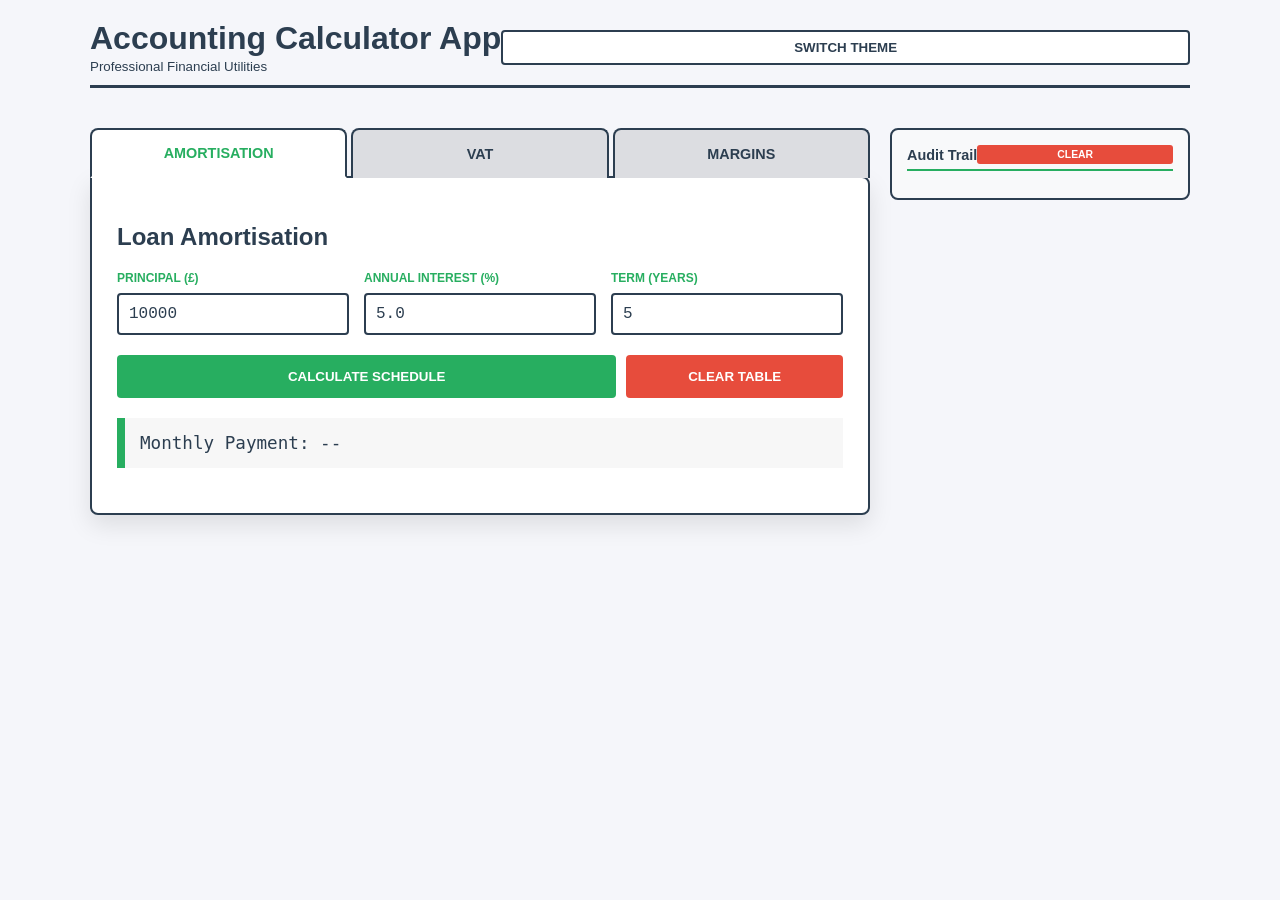
==== index.html @ aaee93b9 "v1.2" ====
<!DOCTYPE html>
<html lang="en-GB">
<head>
    <meta charset="UTF-8">
    <meta name="viewport" content="width=device-width, initial-scale=1.0">
    <title>Accounting Calculator App</title>
    <style>
        :root {
            --primary: #2c3e50;
            --accent: #27ae60;
            --border: #2c3e50;
            --bg: #f5f6fa;
            --card-bg: #ffffff;
            --text: #2c3e50;
            --tab-inactive: #dcdde1;
            --trail-bg: #f8f9fa;
        }

        [data-theme="dark"] {
            --primary: #ecf0f1;
            --accent: #2ecc71;
            --border: #ecf0f1;
            --bg: #1a1a1a;
            --card-bg: #2d2d2d;
            --text: #f5f6fa;
            --tab-inactive: #3d3d3d;
            --trail-bg: #222222;
        }

        body {
            font-family: 'Segoe UI', Tahoma, sans-serif;
            background-color: var(--bg);
            color: var(--text);
            margin: 0; padding: 20px;
            transition: background 0.3s, color 0.3s;
        }

        .app-container { 
            max-width: 1100px; 
            margin: 0 auto;
            display: grid;
            grid-template-columns: 1fr 300px; /* Sidebar on right */
            gap: 20px;
        }

        header { 
            grid-column: 1 / -1;
            display: flex; 
            justify-content: space-between; 
            align-items: center; 
            margin-bottom: 20px; 
            border-bottom: 3px solid var(--primary);
            padding-bottom: 10px;
        }

        #theme-toggle {
            padding: 8px 16px;
            cursor: pointer;
            border-radius: 4px;
            border: 2px solid var(--primary);
            background: var(--card-bg);
            color: var(--text);
            font-weight: bold;
            text-transform: uppercase;
        }

        /* Tabs Styling */
        .main-content { grid-column: 1; }
        .tab-nav { display: flex; gap: 4px; }
        .tab-link {
            flex: 1; padding: 15px; 
            border: 2px solid var(--border);
            border-bottom: none;
            background: var(--tab-inactive); 
            cursor: pointer; 
            border-radius: 8px 8px 0 0;
            font-size: 0.9rem;
            color: var(--text);
            font-weight: bold;
        }
        .tab-link.active { 
            background: var(--card-bg); 
            border-bottom: 2px solid var(--card-bg);
            color: var(--accent);
            position: relative;
            z-index: 2;
        }

        .calculator-card {
            background: var(--card-bg); 
            padding: 25px; 
            border-radius: 0 8px 8px 8px;
            box-shadow: 0 10px 25px rgba(0,0,0,0.1); 
            border: 2px solid var(--border);
            margin-top: -2px;
        }

        .tab-content { display: none; }
        .tab-content.active { display: block; }

        /* Input Controls */
        .input-grid { display: grid; grid-template-columns: repeat(auto-fit, minmax(140px, 1fr)); gap: 15px; margin-bottom: 20px; }
        label { display: block; font-size: 0.75rem; font-weight: 800; text-transform: uppercase; margin-bottom: 8px; color: var(--accent); }
        input {
            width: 100%; padding: 10px; border: 2px solid var(--border);
            border-radius: 4px; font-family: 'Courier New', monospace; font-size: 1rem; 
            box-sizing: border-box; background: var(--card-bg); color: var(--text);
        }

        .action-row { display: flex; gap: 10px; margin-bottom: 20px; }
        button {
            flex: 1; padding: 14px; background: var(--primary); color: var(--bg);
            border: none; border-radius: 4px; font-weight: bold; cursor: pointer; text-transform: uppercase;
        }
        button.secondary { background: var(--accent); color: white; }
        button.danger { background: #e74c3c; color: white; flex: 0.4; }
        button:hover { opacity: 0.9; }

        /* Results & Tables */
        .result-summary {
            margin: 20px 0; padding: 15px; background: rgba(0,0,0,0.03);
            border-left: 8px solid var(--accent); font-family: monospace; font-size: 1.1rem;
        }

        .table-container { 
            max-height: 500px; 
            overflow-y: auto; 
            border: 2px solid var(--border); 
            border-radius: 4px; 
        }
        table { width: 100%; border-collapse: collapse; font-family: monospace; font-size: 0.85rem; }
        th { background: var(--primary); color: var(--bg); position: sticky; top: 0; padding: 10px; text-align: left; }
        td { padding: 10px; border-bottom: 1px solid var(--border); }
        tr:nth-child(even) { background: rgba(0,0,0,0.03); }

        /* Sidebar Audit Trail */
        .sidebar { grid-column: 2; position: sticky; top: 20px; height: fit-content; }
        .audit-trail { 
            background: var(--trail-bg); 
            border: 2px solid var(--border); 
            padding: 15px; 
            border-radius: 8px;
            max-height: 85vh;
            overflow-y: auto;
        }
        .trail-header { 
            display: flex; justify-content: space-between; align-items: center; 
            margin-bottom: 10px; border-bottom: 2px solid var(--accent); padding-bottom: 5px; 
        }
        .trail-header h3 { margin: 0; font-size: 0.9rem; }
        #history-list { list-style: none; padding: 0; font-family: monospace; font-size: 0.75rem; line-height: 1.6; }
        #history-list li { border-bottom: 1px dashed var(--border); padding: 5px 0; }
        #btn-clear-history { padding: 4px 8px; background: #e74c3c; color: white; font-size: 0.65rem; border: none; border-radius: 3px; cursor: pointer; }

        /* Responsive */
        @media (max-width: 850px) {
            .app-container { grid-template-columns: 1fr; }
            .sidebar { grid-column: 1; position: relative; top: 0; }
        }
    </style>
</head>
<body data-theme="light">

    <div class="app-container">
        <header>
            <div>
                <h1 style="margin:0;">Accounting Calculator App</h1>
                <small>Professional Financial Utilities</small>
            </div>
            <button id="theme-toggle">Switch Theme</button>
        </header>

        <div class="main-content">
            <nav class="tab-nav">
                <button class="tab-link active" onclick="openTab(event, 'loan-tab')">Amortisation</button>
                <button class="tab-link" onclick="openTab(event, 'vat-tab')">VAT</button>
                <button class="tab-link" onclick="openTab(event, 'margin-tab')">Margins</button>
            </nav>

            <main class="calculator-card">
                <section id="loan-tab" class="tab-content active">
                    <h2>Loan Amortisation</h2>
                    <div class="input-grid">
                        <div class="input-group">
                            <label>Principal (£)</label>
                            <input type="number" id="loan-principal" value="10000">
                        </div>
                        <div class="input-group">
                            <label>Annual Interest (%)</label>
                            <input type="number" id="loan-interest" value="5.0" step="0.1">
                        </div>
                        <div class="input-group">
                            <label>Term (Years)</label>
                            <input type="number" id="loan-years" value="5">
                        </div>
                    </div>
                    <div class="action-row">
                        <button id="btn-loan" class="secondary">Calculate Schedule</button>
                        <button id="btn-clear-table" class="danger">Clear Table</button>
                    </div>
                    <div class="result-summary" id="loan-result">Monthly Payment: --</div>
                    <div class="table-container" id="table-box" style="display:none;">
                        <table id="amortization-table">
                            <thead>
                                <tr><th>Month</th><th>Interest</th><th>Principal</th><th>Balance</th></tr>
                            </thead>
                            <tbody></tbody>
                        </table>
                    </div>
                </section>

                <section id="vat-tab" class="tab-content">
                    <h2>VAT Calculator</h2>
                    <div class="input-grid">
                        <div class="input-group">
                            <label>Net Amount (£)</label>
                            <input type="number" id="vat-net" placeholder="100.00">
                        </div>
                        <div class="input-group">
                            <label>VAT Rate (%)</label>
                            <input type="number" id="vat-rate" value="20">
                        </div>
                    </div>
                    <button id="btn-vat-add" class="secondary">Add VAT</button>
                    <div class="result-summary" id="vat-result">Gross Total: --</div>
                </section>

                <section id="margin-tab" class="tab-content">
                    <h2>Profitability Analysis</h2>
                    <div class="input-grid">
                        <div class="input-group">
                            <label>Cost of Goods (£)</label>
                            <input type="number" id="margin-cost" placeholder="50.00">
                        </div>
                        <div class="input-group">
                            <label>Sales Price (£)</label>
                            <input type="number" id="margin-rev" placeholder="100.00">
                        </div>
                    </div>
                    <button id="btn-margin">Calculate Ratios</button>
                    <div class="result-summary" id="margin-result">Margin: -- | Markup: --</div>
                </section>
            </main>
        </div>

        <div class="sidebar">
            <aside class="audit-trail">
                <div class="trail-header">
                    <h3>Audit Trail</h3>
                    <button id="btn-clear-history">Clear</button>
                </div>
                <ul id="history-list"></ul>
            </aside>
        </div>
    </div>

    <script>
        // --- Theme Logic ---
        const themeToggle = document.getElementById('theme-toggle');
        themeToggle.addEventListener('click', () => {
            const body = document.body;
            const isDark = body.getAttribute('data-theme') === 'dark';
            body.setAttribute('data-theme', isDark ? 'light' : 'dark');
        });

        // --- Tab Logic ---
        function openTab(evt, tabName) {
            document.querySelectorAll(".tab-content").forEach(t => t.classList.remove("active"));
            document.querySelectorAll(".tab-link").forEach(l => l.classList.remove("active"));
            document.getElementById(tabName).classList.add("active");
            evt.currentTarget.classList.add("active");
        }

        // --- Finance Engine ---
        const Finance = {
            vat: (net, rate) => {
                const tax = net * (rate / 100);
                return { tax: tax.toFixed(2), gross: (net + tax).toFixed(2) };
            },
            profit: (cost, rev) => {
                const p = rev - cost;
                return {
                    margin: ((p / rev) * 100).toFixed(2),
                    markup: ((p / cost) * 100).toFixed(2)
                };
            },
            amortise: (p, r, y) => {
                const mRate = (r / 100) / 12;
                const mTotal = y * 12;
                const pay = (p * mRate) / (1 - Math.pow(1 + mRate, -mTotal));
                let bal = p;
                const sched = [];
                for (let i = 1; i <= mTotal; i++) {
                    const int = bal * mRate;
                    const princ = pay - int;
                    bal -= princ;
                    sched.push({ i, int: int.toFixed(2), princ: princ.toFixed(2), bal: Math.max(0, bal).toFixed(2) });
                }
                return { pay: pay.toFixed(2), sched };
            }
        };

        // --- Event Listeners ---
        document.addEventListener('DOMContentLoaded', () => {
            const historyList = document.getElementById('history-list');
            const log = (msg) => {
                const li = document.createElement('li');
                li.textContent = `[${new Date().toLocaleTimeString('en-GB')}] ${msg}`;
                historyList.prepend(li);
            };

            // Loan
            document.getElementById('btn-loan').addEventListener('click', () => {
                const p = parseFloat(document.getElementById('loan-principal').value);
                const r = parseFloat(document.getElementById('loan-interest').value);
                const y = parseFloat(document.getElementById('loan-years').value);
                if (isNaN(p) || isNaN(r) || isNaN(y)) return;

                const res = Finance.amortise(p, r, y);
                document.getElementById('loan-result').innerHTML = `Monthly Repayment: <strong>£${res.pay}</strong>`;
                document.getElementById('table-box').style.display = 'block';
                const tbody = document.querySelector('#amortization-table tbody');
                tbody.innerHTML = res.sched.map(row => 
                    `<tr><td>${row.i}</td><td>£${row.int}</td><td>£${row.princ}</td><td>£${row.bal}</td></tr>`
                ).join('');
                log(`Loan: £${p} Calc'd`);
            });

            document.getElementById('btn-clear-table').addEventListener('click', () => {
                document.querySelector('#amortization-table tbody').innerHTML = '';
                document.getElementById('table-box').style.display = 'none';
                document.getElementById('loan-result').innerHTML = 'Monthly Payment: --';
            });

            // VAT
            document.getElementById('btn-vat-add').addEventListener('click', () => {
                const net = parseFloat(document.getElementById('vat-net').value);
                const rate = parseFloat(document.getElementById('vat-rate').value);
                if (isNaN(net)) return;
                const res = Finance.vat(net, rate);
                document.getElementById('vat-result').innerHTML = `Gross Total: <strong>£${res.gross}</strong>`;
                log(`VAT: Net £${net} @ ${rate}%`);
            });

            // Margin
            document.getElementById('btn-margin').addEventListener('click', () => {
                const cost = parseFloat(document.getElementById('margin-cost').value);
                const rev = parseFloat(document.getElementById('margin-rev').value);
                if (isNaN(cost) || isNaN(rev)) return;
                const res = Finance.profit(cost, rev);
                document.getElementById('margin-result').innerHTML = `Margin: ${res.margin}% | Markup: ${res.markup}%`;
                log(`Margin: Cost £${cost} / Price £${rev}`);
            });

            document.getElementById('btn-clear-history').addEventListener('click', () => historyList.innerHTML = '');
        });
    </script>
</body>
</html>
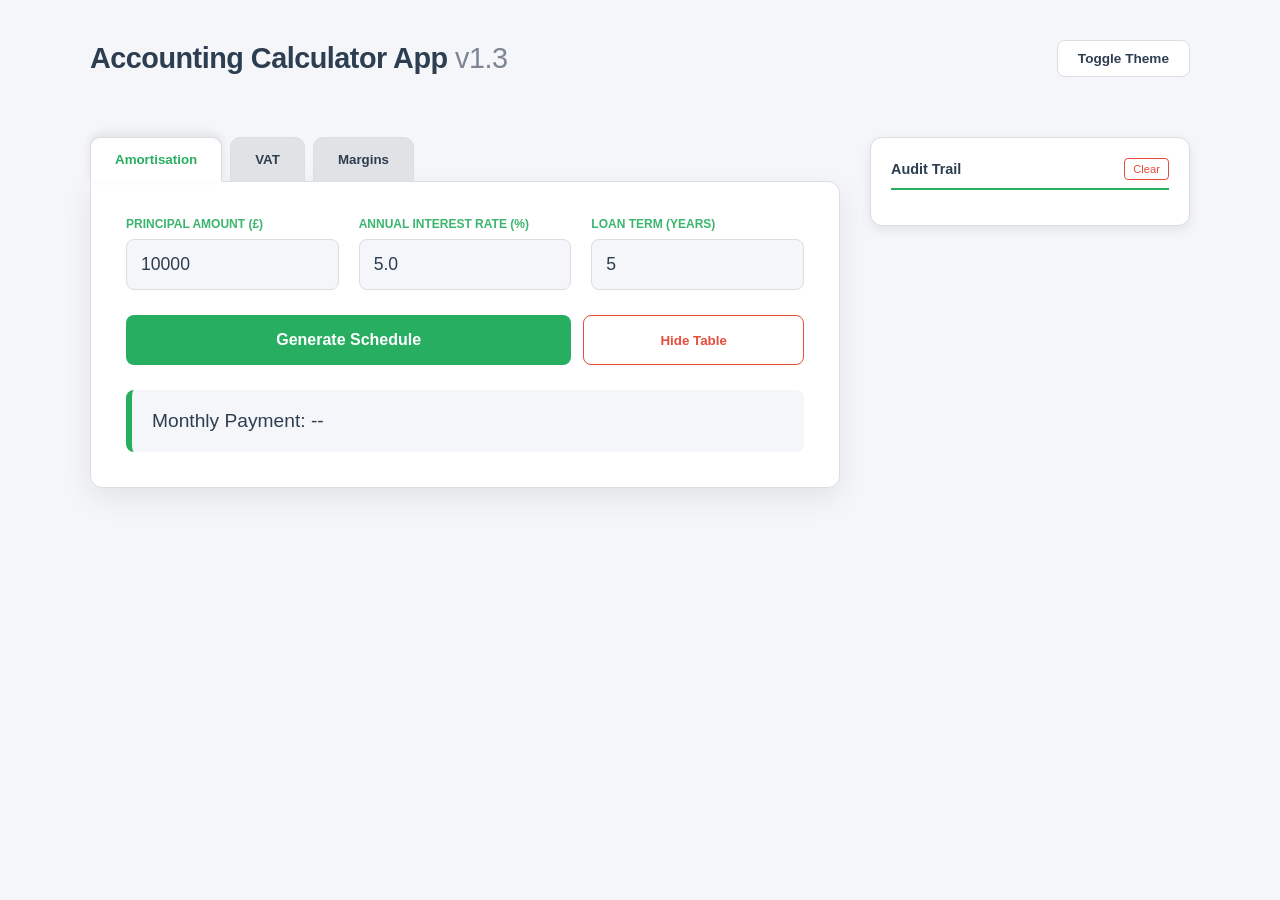
==== commit e56fcfbf: "v1.3" ====
--- a/index.html
+++ b/index.html
@@ -8,39 +8,39 @@
         :root {
             --primary: #2c3e50;
             --accent: #27ae60;
-            --border: #2c3e50;
+            --border: #dcdde1;
             --bg: #f5f6fa;
             --card-bg: #ffffff;
             --text: #2c3e50;
-            --tab-inactive: #dcdde1;
-            --trail-bg: #f8f9fa;
+            --tab-inactive: #e1e2e6;
+            --shadow: rgba(0, 0, 0, 0.08);
         }
 
         [data-theme="dark"] {
             --primary: #ecf0f1;
             --accent: #2ecc71;
-            --border: #ecf0f1;
+            --border: #444;
             --bg: #1a1a1a;
             --card-bg: #2d2d2d;
             --text: #f5f6fa;
             --tab-inactive: #3d3d3d;
-            --trail-bg: #222222;
+            --shadow: rgba(0, 0, 0, 0.3);
         }
 
         body {
-            font-family: 'Segoe UI', Tahoma, sans-serif;
+            font-family: 'Inter', -apple-system, BlinkMacSystemFont, 'Segoe UI', sans-serif;
             background-color: var(--bg);
             color: var(--text);
-            margin: 0; padding: 20px;
-            transition: background 0.3s, color 0.3s;
+            margin: 0; padding: 40px 20px;
+            transition: all 0.3s ease;
         }
 
         .app-container { 
             max-width: 1100px; 
             margin: 0 auto;
             display: grid;
-            grid-template-columns: 1fr 300px; /* Sidebar on right */
-            gap: 20px;
+            grid-template-columns: 1fr 320px;
+            gap: 30px;
         }
 
         header { 
@@ -48,114 +48,95 @@
             display: flex; 
             justify-content: space-between; 
             align-items: center; 
-            margin-bottom: 20px; 
-            border-bottom: 3px solid var(--primary);
-            padding-bottom: 10px;
-        }
+            margin-bottom: 30px;
+        }
+
+        h1 { margin: 0; font-size: 1.8rem; letter-spacing: -0.5px; }
 
         #theme-toggle {
-            padding: 8px 16px;
+            padding: 10px 20px;
             cursor: pointer;
-            border-radius: 4px;
-            border: 2px solid var(--primary);
+            border-radius: 8px;
+            border: 1px solid var(--border);
             background: var(--card-bg);
             color: var(--text);
-            font-weight: bold;
-            text-transform: uppercase;
-        }
-
-        /* Tabs Styling */
-        .main-content { grid-column: 1; }
-        .tab-nav { display: flex; gap: 4px; }
-        .tab-link {
-            flex: 1; padding: 15px; 
-            border: 2px solid var(--border);
-            border-bottom: none;
-            background: var(--tab-inactive); 
-            cursor: pointer; 
-            border-radius: 8px 8px 0 0;
-            font-size: 0.9rem;
-            color: var(--text);
-            font-weight: bold;
-        }
-        .tab-link.active { 
+            font-size: 0.85rem;
+            font-weight: 600;
+            transition: 0.2s;
+        }
+
+        /* Sidebar Audit Trail */
+        .sidebar { grid-column: 2; }
+        .audit-trail { 
             background: var(--card-bg); 
-            border-bottom: 2px solid var(--card-bg);
-            color: var(--accent);
-            position: relative;
-            z-index: 2;
-        }
-
-        .calculator-card {
-            background: var(--card-bg); 
-            padding: 25px; 
-            border-radius: 0 8px 8px 8px;
-            box-shadow: 0 10px 25px rgba(0,0,0,0.1); 
-            border: 2px solid var(--border);
-            margin-top: -2px;
-        }
-
-        .tab-content { display: none; }
-        .tab-content.active { display: block; }
-
-        /* Input Controls */
-        .input-grid { display: grid; grid-template-columns: repeat(auto-fit, minmax(140px, 1fr)); gap: 15px; margin-bottom: 20px; }
-        label { display: block; font-size: 0.75rem; font-weight: 800; text-transform: uppercase; margin-bottom: 8px; color: var(--accent); }
-        input {
-            width: 100%; padding: 10px; border: 2px solid var(--border);
-            border-radius: 4px; font-family: 'Courier New', monospace; font-size: 1rem; 
-            box-sizing: border-box; background: var(--card-bg); color: var(--text);
-        }
-
-        .action-row { display: flex; gap: 10px; margin-bottom: 20px; }
-        button {
-            flex: 1; padding: 14px; background: var(--primary); color: var(--bg);
-            border: none; border-radius: 4px; font-weight: bold; cursor: pointer; text-transform: uppercase;
-        }
-        button.secondary { background: var(--accent); color: white; }
-        button.danger { background: #e74c3c; color: white; flex: 0.4; }
-        button:hover { opacity: 0.9; }
-
-        /* Results & Tables */
-        .result-summary {
-            margin: 20px 0; padding: 15px; background: rgba(0,0,0,0.03);
-            border-left: 8px solid var(--accent); font-family: monospace; font-size: 1.1rem;
-        }
-
-        .table-container { 
-            max-height: 500px; 
-            overflow-y: auto; 
-            border: 2px solid var(--border); 
-            border-radius: 4px; 
-        }
-        table { width: 100%; border-collapse: collapse; font-family: monospace; font-size: 0.85rem; }
-        th { background: var(--primary); color: var(--bg); position: sticky; top: 0; padding: 10px; text-align: left; }
-        td { padding: 10px; border-bottom: 1px solid var(--border); }
-        tr:nth-child(even) { background: rgba(0,0,0,0.03); }
-
-        /* Sidebar Audit Trail */
-        .sidebar { grid-column: 2; position: sticky; top: 20px; height: fit-content; }
-        .audit-trail { 
-            background: var(--trail-bg); 
-            border: 2px solid var(--border); 
-            padding: 15px; 
-            border-radius: 8px;
-            max-height: 85vh;
-            overflow-y: auto;
-        }
+            border: 1px solid var(--border); 
+            padding: 20px; 
+            border-radius: 12px;
+            position: sticky; top: 40px;
+            box-shadow: 0 4px 12px var(--shadow);
+        }
+        
         .trail-header { 
             display: flex; justify-content: space-between; align-items: center; 
-            margin-bottom: 10px; border-bottom: 2px solid var(--accent); padding-bottom: 5px; 
-        }
-        .trail-header h3 { margin: 0; font-size: 0.9rem; }
-        #history-list { list-style: none; padding: 0; font-family: monospace; font-size: 0.75rem; line-height: 1.6; }
-        #history-list li { border-bottom: 1px dashed var(--border); padding: 5px 0; }
-        #btn-clear-history { padding: 4px 8px; background: #e74c3c; color: white; font-size: 0.65rem; border: none; border-radius: 3px; cursor: pointer; }
-
-        /* Responsive */
-        @media (max-width: 850px) {
+            margin-bottom: 15px; border-bottom: 2px solid var(--accent); padding-bottom: 8px; 
+        }
+        
+        #history-list { list-style: none; padding: 0; font-family: 'Courier New', monospace; font-size: 0.8rem; }
+        #history-list li { padding: 8px 0; border-bottom: 1px solid var(--border); color: var(--text); opacity: 0.8; }
+
+        /* Main Calculator UI */
+        .main-content { grid-column: 1; }
+        .tab-nav { display: flex; gap: 8px; margin-bottom: -1px; }
+        .tab-link {
+            padding: 14px 24px; border: 1px solid var(--border);
+            background: var(--tab-inactive); cursor: pointer; border-radius: 10px 10px 0 0;
+            font-weight: 600; color: var(--text); transition: 0.2s;
+        }
+        .tab-link.active { 
+            background: var(--card-bg); border-bottom: 1px solid var(--card-bg);
+            color: var(--accent); box-shadow: 0 -4px 10px var(--shadow);
+        }
+
+        .calculator-card {
+            background: var(--card-bg); padding: 35px; border-radius: 0 12px 12px 12px;
+            box-shadow: 0 10px 30px var(--shadow); border: 1px solid var(--border);
+        }
+
+        .tab-content { display: none; transition: opacity 0.3s; }
+        .tab-content.active { display: block; }
+
+        /* Inputs & Buttons */
+        .input-grid { display: grid; grid-template-columns: repeat(auto-fit, minmax(180px, 1fr)); gap: 20px; margin-bottom: 25px; }
+        label { display: block; font-size: 0.75rem; font-weight: 700; text-transform: uppercase; margin-bottom: 8px; color: var(--accent); opacity: 0.9; }
+        input {
+            width: 100%; padding: 14px; border: 1px solid var(--border);
+            border-radius: 8px; font-family: inherit; font-size: 1.1rem; 
+            background: var(--bg); color: var(--text); box-sizing: border-box;
+        }
+
+        .button-group { display: flex; gap: 12px; }
+        button.main-btn {
+            flex: 2; padding: 16px; background: var(--primary); color: white;
+            border: none; border-radius: 8px; font-weight: 700; cursor: pointer; font-size: 1rem;
+        }
+        button.secondary-btn { background: var(--accent); }
+        button.clear-btn { flex: 1; background: transparent; border: 1px solid #e74c3c; color: #e74c3c; border-radius: 8px; font-weight: 600; cursor: pointer; }
+
+        /* Summary & Table */
+        .result-summary {
+            margin-top: 25px; padding: 20px; background: var(--bg);
+            border-radius: 8px; border-left: 6px solid var(--accent); font-size: 1.2rem; font-weight: 500;
+        }
+
+        .table-container { margin-top: 25px; border-radius: 8px; overflow: hidden; border: 1px solid var(--border); }
+        table { width: 100%; border-collapse: collapse; font-size: 0.9rem; }
+        th { background: var(--primary); color: white; padding: 14px; text-align: left; }
+        td { padding: 12px 14px; border-bottom: 1px solid var(--border); }
+        tr:nth-child(even) { background: rgba(0,0,0,0.02); }
+
+        @media (max-width: 900px) {
             .app-container { grid-template-columns: 1fr; }
-            .sidebar { grid-column: 1; position: relative; top: 0; }
+            .sidebar { grid-column: 1; margin-top: 20px; }
         }
     </style>
 </head>
@@ -163,11 +144,8 @@
 
     <div class="app-container">
         <header>
-            <div>
-                <h1 style="margin:0;">Accounting Calculator App</h1>
-                <small>Professional Financial Utilities</small>
-            </div>
-            <button id="theme-toggle">Switch Theme</button>
+            <h1>Accounting Calculator App <span style="font-weight:300; opacity:0.6;">v1.3</span></h1>
+            <button id="theme-toggle">Toggle Theme</button>
         </header>
 
         <div class="main-content">
@@ -179,28 +157,27 @@
 
             <main class="calculator-card">
                 <section id="loan-tab" class="tab-content active">
-                    <h2>Loan Amortisation</h2>
                     <div class="input-grid">
                         <div class="input-group">
-                            <label>Principal (£)</label>
+                            <label>Principal Amount (£)</label>
                             <input type="number" id="loan-principal" value="10000">
                         </div>
                         <div class="input-group">
-                            <label>Annual Interest (%)</label>
+                            <label>Annual Interest Rate (%)</label>
                             <input type="number" id="loan-interest" value="5.0" step="0.1">
                         </div>
                         <div class="input-group">
-                            <label>Term (Years)</label>
+                            <label>Loan Term (Years)</label>
                             <input type="number" id="loan-years" value="5">
                         </div>
                     </div>
-                    <div class="action-row">
-                        <button id="btn-loan" class="secondary">Calculate Schedule</button>
-                        <button id="btn-clear-table" class="danger">Clear Table</button>
+                    <div class="button-group">
+                        <button id="btn-loan" class="main-btn secondary-btn">Generate Schedule</button>
+                        <button id="btn-clear-table" class="clear-btn">Hide Table</button>
                     </div>
                     <div class="result-summary" id="loan-result">Monthly Payment: --</div>
                     <div class="table-container" id="table-box" style="display:none;">
-                        <table id="amortization-table">
+                        <table>
                             <thead>
                                 <tr><th>Month</th><th>Interest</th><th>Principal</th><th>Balance</th></tr>
                             </thead>
@@ -210,34 +187,32 @@
                 </section>
 
                 <section id="vat-tab" class="tab-content">
-                    <h2>VAT Calculator</h2>
                     <div class="input-grid">
                         <div class="input-group">
                             <label>Net Amount (£)</label>
-                            <input type="number" id="vat-net" placeholder="100.00">
+                            <input type="number" id="vat-net" placeholder="e.g. 100.00">
                         </div>
                         <div class="input-group">
                             <label>VAT Rate (%)</label>
                             <input type="number" id="vat-rate" value="20">
                         </div>
                     </div>
-                    <button id="btn-vat-add" class="secondary">Add VAT</button>
+                    <button id="btn-vat-add" class="main-btn secondary-btn">Calculate Total Gross</button>
                     <div class="result-summary" id="vat-result">Gross Total: --</div>
                 </section>
 
                 <section id="margin-tab" class="tab-content">
-                    <h2>Profitability Analysis</h2>
                     <div class="input-grid">
                         <div class="input-group">
                             <label>Cost of Goods (£)</label>
-                            <input type="number" id="margin-cost" placeholder="50.00">
-                        </div>
-                        <div class="input-group">
-                            <label>Sales Price (£)</label>
-                            <input type="number" id="margin-rev" placeholder="100.00">
-                        </div>
-                    </div>
-                    <button id="btn-margin">Calculate Ratios</button>
+                            <input type="number" id="margin-cost" placeholder="e.g. 50.00">
+                        </div>
+                        <div class="input-group">
+                            <label>Sales Revenue (£)</label>
+                            <input type="number" id="margin-rev" placeholder="e.g. 100.00">
+                        </div>
+                    </div>
+                    <button id="btn-margin" class="main-btn">Calculate Profitability</button>
                     <div class="result-summary" id="margin-result">Margin: -- | Markup: --</div>
                 </section>
             </main>
@@ -246,8 +221,8 @@
         <div class="sidebar">
             <aside class="audit-trail">
                 <div class="trail-header">
-                    <h3>Audit Trail</h3>
-                    <button id="btn-clear-history">Clear</button>
+                    <h3 style="margin:0; font-size:0.9rem;">Audit Trail</h3>
+                    <button id="btn-clear-history" style="font-size:0.7rem; padding:4px 8px; background:none; border:1px solid #e74c3c; color:#e74c3c; border-radius:4px; cursor:pointer;">Clear</button>
                 </div>
                 <ul id="history-list"></ul>
             </aside>
@@ -255,15 +230,13 @@
     </div>
 
     <script>
-        // --- Theme Logic ---
-        const themeToggle = document.getElementById('theme-toggle');
-        themeToggle.addEventListener('click', () => {
+        // --- Theme ---
+        document.getElementById('theme-toggle').addEventListener('click', () => {
             const body = document.body;
-            const isDark = body.getAttribute('data-theme') === 'dark';
-            body.setAttribute('data-theme', isDark ? 'light' : 'dark');
+            body.setAttribute('data-theme', body.getAttribute('data-theme') === 'dark' ? 'light' : 'dark');
         });
 
-        // --- Tab Logic ---
+        // --- Tabs ---
         function openTab(evt, tabName) {
             document.querySelectorAll(".tab-content").forEach(t => t.classList.remove("active"));
             document.querySelectorAll(".tab-link").forEach(l => l.classList.remove("active"));
@@ -271,88 +244,65 @@
             evt.currentTarget.classList.add("active");
         }
 
-        // --- Finance Engine ---
+        // --- Logic ---
         const Finance = {
-            vat: (net, rate) => {
-                const tax = net * (rate / 100);
-                return { tax: tax.toFixed(2), gross: (net + tax).toFixed(2) };
-            },
-            profit: (cost, rev) => {
-                const p = rev - cost;
-                return {
-                    margin: ((p / rev) * 100).toFixed(2),
-                    markup: ((p / cost) * 100).toFixed(2)
-                };
-            },
-            amortise: (p, r, y) => {
-                const mRate = (r / 100) / 12;
-                const mTotal = y * 12;
-                const pay = (p * mRate) / (1 - Math.pow(1 + mRate, -mTotal));
-                let bal = p;
-                const sched = [];
-                for (let i = 1; i <= mTotal; i++) {
-                    const int = bal * mRate;
-                    const princ = pay - int;
-                    bal -= princ;
+            vat: (n, r) => ({ tax: (n * (r/100)).toFixed(2), gross: (n * (1 + r/100)).toFixed(2) }),
+            profit: (c, r) => ({ m: (((r-c)/r)*100).toFixed(2), u: (((r-c)/c)*100).toFixed(2) }),
+            amort: (p, r, y) => {
+                const mR = (r/100)/12, mT = y*12;
+                const pay = (p * mR) / (1 - Math.pow(1 + mR, -mT));
+                let bal = p, sched = [];
+                for(let i=1; i<=mT; i++) {
+                    const int = bal * mR, princ = pay - int; bal -= princ;
                     sched.push({ i, int: int.toFixed(2), princ: princ.toFixed(2), bal: Math.max(0, bal).toFixed(2) });
                 }
                 return { pay: pay.toFixed(2), sched };
             }
         };
 
-        // --- Event Listeners ---
+        // --- Events ---
         document.addEventListener('DOMContentLoaded', () => {
-            const historyList = document.getElementById('history-list');
-            const log = (msg) => {
+            const history = document.getElementById('history-list');
+            const log = (m) => {
                 const li = document.createElement('li');
-                li.textContent = `[${new Date().toLocaleTimeString('en-GB')}] ${msg}`;
-                historyList.prepend(li);
+                li.textContent = `[${new Date().toLocaleTimeString('en-GB')}] ${m}`;
+                history.prepend(li);
             };
 
-            // Loan
             document.getElementById('btn-loan').addEventListener('click', () => {
                 const p = parseFloat(document.getElementById('loan-principal').value);
                 const r = parseFloat(document.getElementById('loan-interest').value);
                 const y = parseFloat(document.getElementById('loan-years').value);
-                if (isNaN(p) || isNaN(r) || isNaN(y)) return;
-
-                const res = Finance.amortise(p, r, y);
+                if(isNaN(p) || isNaN(r) || isNaN(y)) return;
+                const res = Finance.amort(p, r, y);
                 document.getElementById('loan-result').innerHTML = `Monthly Repayment: <strong>£${res.pay}</strong>`;
                 document.getElementById('table-box').style.display = 'block';
-                const tbody = document.querySelector('#amortization-table tbody');
-                tbody.innerHTML = res.sched.map(row => 
-                    `<tr><td>${row.i}</td><td>£${row.int}</td><td>£${row.princ}</td><td>£${row.bal}</td></tr>`
-                ).join('');
-                log(`Loan: £${p} Calc'd`);
+                document.querySelector('#table-box tbody').innerHTML = res.sched.map(row => 
+                    `<tr><td>${row.i}</td><td>£${row.int}</td><td>£${row.princ}</td><td>£${row.bal}</td></tr>`).join('');
+                log(`Loan: £${p} Amortised`);
             });
 
             document.getElementById('btn-clear-table').addEventListener('click', () => {
-                document.querySelector('#amortization-table tbody').innerHTML = '';
                 document.getElementById('table-box').style.display = 'none';
-                document.getElementById('loan-result').innerHTML = 'Monthly Payment: --';
             });
 
-            // VAT
             document.getElementById('btn-vat-add').addEventListener('click', () => {
-                const net = parseFloat(document.getElementById('vat-net').value);
-                const rate = parseFloat(document.getElementById('vat-rate').value);
-                if (isNaN(net)) return;
-                const res = Finance.vat(net, rate);
+                const n = parseFloat(document.getElementById('vat-net').value), r = parseFloat(document.getElementById('vat-rate').value);
+                if(isNaN(n)) return;
+                const res = Finance.vat(n, r);
                 document.getElementById('vat-result').innerHTML = `Gross Total: <strong>£${res.gross}</strong>`;
-                log(`VAT: Net £${net} @ ${rate}%`);
+                log(`VAT: £${n} @ ${r}%`);
             });
 
-            // Margin
             document.getElementById('btn-margin').addEventListener('click', () => {
-                const cost = parseFloat(document.getElementById('margin-cost').value);
-                const rev = parseFloat(document.getElementById('margin-rev').value);
-                if (isNaN(cost) || isNaN(rev)) return;
-                const res = Finance.profit(cost, rev);
-                document.getElementById('margin-result').innerHTML = `Margin: ${res.margin}% | Markup: ${res.markup}%`;
-                log(`Margin: Cost £${cost} / Price £${rev}`);
+                const c = parseFloat(document.getElementById('margin-cost').value), r = parseFloat(document.getElementById('margin-rev').value);
+                if(isNaN(c) || isNaN(r)) return;
+                const res = Finance.profit(c, r);
+                document.getElementById('margin-result').innerHTML = `Margin: <strong>${res.m}%</strong> | Markup: <strong>${res.u}%</strong>`;
+                log(`Profit: Cost £${c} / Sale £${r}`);
             });
 
-            document.getElementById('btn-clear-history').addEventListener('click', () => historyList.innerHTML = '');
+            document.getElementById('btn-clear-history').addEventListener('click', () => history.innerHTML = '');
         });
     </script>
 </body>
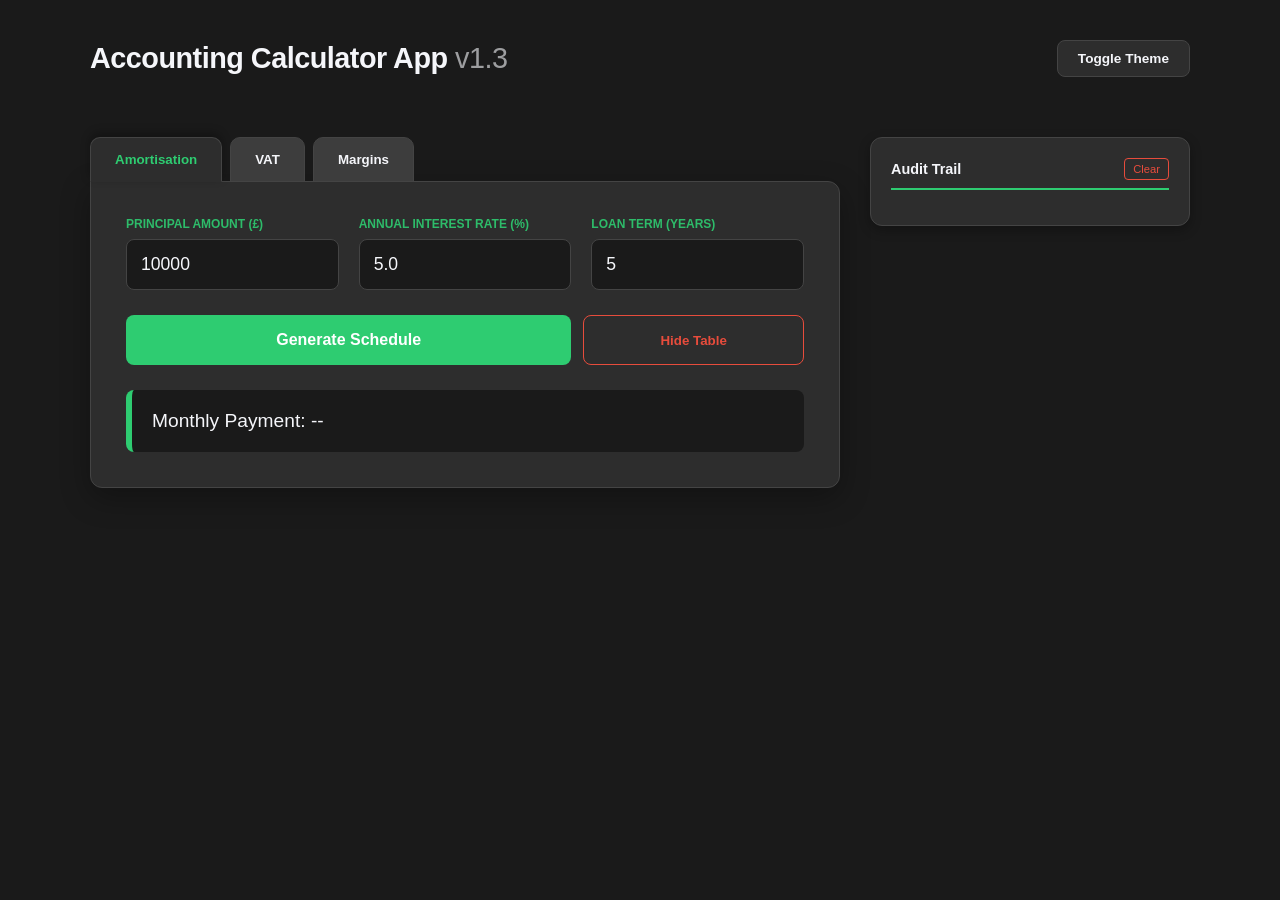
==== commit ff3e18aa: "change default theme to dark" ====
--- a/index.html
+++ b/index.html
@@ -140,7 +140,7 @@
         }
     </style>
 </head>
-<body data-theme="light">
+<body data-theme="dark">
 
     <div class="app-container">
         <header>
@@ -212,7 +212,7 @@
                             <input type="number" id="margin-rev" placeholder="e.g. 100.00">
                         </div>
                     </div>
-                    <button id="btn-margin" class="main-btn">Calculate Profitability</button>
+                    <button id="btn-margin" class="main-btn secondary-btn">Calculate Profitability</button>
                     <div class="result-summary" id="margin-result">Margin: -- | Markup: --</div>
                 </section>
             </main>
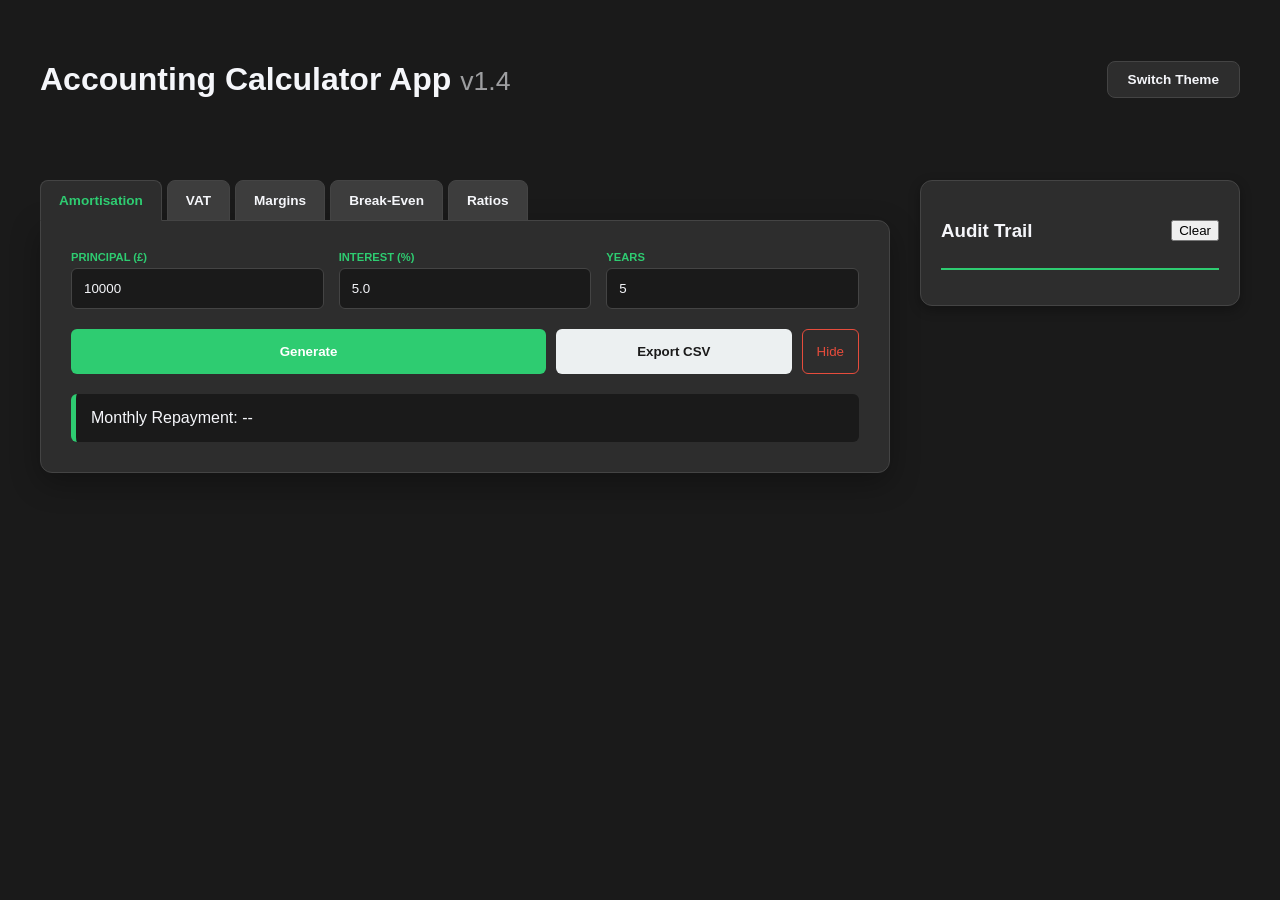
==== commit 6ea76341: "v1.4" ====
--- a/index.html
+++ b/index.html
@@ -6,6 +6,17 @@
     <title>Accounting Calculator App</title>
     <style>
         :root {
+            --primary: #ecf0f1;
+            --accent: #2ecc71;
+            --border: #444;
+            --bg: #1a1a1a;
+            --card-bg: #2d2d2d;
+            --text: #f5f6fa;
+            --tab-inactive: #3d3d3d;
+            --shadow: rgba(0, 0, 0, 0.3);
+        }
+
+        [data-theme="light"] {
             --primary: #2c3e50;
             --accent: #27ae60;
             --border: #dcdde1;
@@ -16,19 +27,8 @@
             --shadow: rgba(0, 0, 0, 0.08);
         }
 
-        [data-theme="dark"] {
-            --primary: #ecf0f1;
-            --accent: #2ecc71;
-            --border: #444;
-            --bg: #1a1a1a;
-            --card-bg: #2d2d2d;
-            --text: #f5f6fa;
-            --tab-inactive: #3d3d3d;
-            --shadow: rgba(0, 0, 0, 0.3);
-        }
-
         body {
-            font-family: 'Inter', -apple-system, BlinkMacSystemFont, 'Segoe UI', sans-serif;
+            font-family: 'Inter', -apple-system, sans-serif;
             background-color: var(--bg);
             color: var(--text);
             margin: 0; padding: 40px 20px;
@@ -36,116 +36,79 @@
         }
 
         .app-container { 
-            max-width: 1100px; 
-            margin: 0 auto;
-            display: grid;
-            grid-template-columns: 1fr 320px;
-            gap: 30px;
-        }
-
-        header { 
-            grid-column: 1 / -1;
-            display: flex; 
-            justify-content: space-between; 
-            align-items: center; 
-            margin-bottom: 30px;
-        }
-
-        h1 { margin: 0; font-size: 1.8rem; letter-spacing: -0.5px; }
-
+            max-width: 1200px; margin: 0 auto;
+            display: grid; grid-template-columns: 1fr 320px; gap: 30px;
+        }
+
+        header { grid-column: 1 / -1; display: flex; justify-content: space-between; align-items: center; margin-bottom: 30px; }
+        
         #theme-toggle {
-            padding: 10px 20px;
-            cursor: pointer;
-            border-radius: 8px;
-            border: 1px solid var(--border);
-            background: var(--card-bg);
-            color: var(--text);
-            font-size: 0.85rem;
-            font-weight: 600;
-            transition: 0.2s;
-        }
-
-        /* Sidebar Audit Trail */
+            padding: 10px 20px; cursor: pointer; border-radius: 8px;
+            border: 1px solid var(--border); background: var(--card-bg); color: var(--text);
+            font-size: 0.85rem; font-weight: 600;
+        }
+
         .sidebar { grid-column: 2; }
         .audit-trail { 
-            background: var(--card-bg); 
-            border: 1px solid var(--border); 
-            padding: 20px; 
-            border-radius: 12px;
-            position: sticky; top: 40px;
-            box-shadow: 0 4px 12px var(--shadow);
+            background: var(--card-bg); border: 1px solid var(--border); padding: 20px; 
+            border-radius: 12px; position: sticky; top: 40px; box-shadow: 0 4px 12px var(--shadow);
         }
         
-        .trail-header { 
-            display: flex; justify-content: space-between; align-items: center; 
-            margin-bottom: 15px; border-bottom: 2px solid var(--accent); padding-bottom: 8px; 
-        }
-        
-        #history-list { list-style: none; padding: 0; font-family: 'Courier New', monospace; font-size: 0.8rem; }
-        #history-list li { padding: 8px 0; border-bottom: 1px solid var(--border); color: var(--text); opacity: 0.8; }
-
-        /* Main Calculator UI */
+        .trail-header { display: flex; justify-content: space-between; align-items: center; margin-bottom: 15px; border-bottom: 2px solid var(--accent); padding-bottom: 8px; }
+        #history-list { list-style: none; padding: 0; font-family: 'Courier New', monospace; font-size: 0.8rem; overflow-wrap: break-word; }
+        #history-list li { padding: 8px 0; border-bottom: 1px solid var(--border); opacity: 0.8; }
+
         .main-content { grid-column: 1; }
-        .tab-nav { display: flex; gap: 8px; margin-bottom: -1px; }
+        .tab-nav { display: flex; gap: 5px; margin-bottom: -1px; flex-wrap: wrap; }
         .tab-link {
-            padding: 14px 24px; border: 1px solid var(--border);
-            background: var(--tab-inactive); cursor: pointer; border-radius: 10px 10px 0 0;
-            font-weight: 600; color: var(--text); transition: 0.2s;
-        }
-        .tab-link.active { 
-            background: var(--card-bg); border-bottom: 1px solid var(--card-bg);
-            color: var(--accent); box-shadow: 0 -4px 10px var(--shadow);
-        }
+            padding: 12px 18px; border: 1px solid var(--border);
+            background: var(--tab-inactive); cursor: pointer; border-radius: 8px 8px 0 0;
+            font-weight: 600; color: var(--text); font-size: 0.85rem;
+        }
+        .tab-link.active { background: var(--card-bg); border-bottom: 1px solid var(--card-bg); color: var(--accent); }
 
         .calculator-card {
-            background: var(--card-bg); padding: 35px; border-radius: 0 12px 12px 12px;
+            background: var(--card-bg); padding: 30px; border-radius: 0 12px 12px 12px;
             box-shadow: 0 10px 30px var(--shadow); border: 1px solid var(--border);
         }
 
-        .tab-content { display: none; transition: opacity 0.3s; }
+        .tab-content { display: none; }
         .tab-content.active { display: block; }
 
-        /* Inputs & Buttons */
-        .input-grid { display: grid; grid-template-columns: repeat(auto-fit, minmax(180px, 1fr)); gap: 20px; margin-bottom: 25px; }
-        label { display: block; font-size: 0.75rem; font-weight: 700; text-transform: uppercase; margin-bottom: 8px; color: var(--accent); opacity: 0.9; }
+        .input-grid { display: grid; grid-template-columns: repeat(auto-fit, minmax(150px, 1fr)); gap: 15px; margin-bottom: 20px; }
+        label { display: block; font-size: 0.7rem; font-weight: 700; text-transform: uppercase; margin-bottom: 5px; color: var(--accent); }
         input {
-            width: 100%; padding: 14px; border: 1px solid var(--border);
-            border-radius: 8px; font-family: inherit; font-size: 1.1rem; 
-            background: var(--bg); color: var(--text); box-sizing: border-box;
-        }
-
-        .button-group { display: flex; gap: 12px; }
+            width: 100%; padding: 12px; border: 1px solid var(--border);
+            border-radius: 6px; background: var(--bg); color: var(--text); box-sizing: border-box;
+        }
+
+        .button-group { display: flex; gap: 10px; margin-top: 10px; }
         button.main-btn {
-            flex: 2; padding: 16px; background: var(--primary); color: white;
-            border: none; border-radius: 8px; font-weight: 700; cursor: pointer; font-size: 1rem;
-        }
-        button.secondary-btn { background: var(--accent); }
-        button.clear-btn { flex: 1; background: transparent; border: 1px solid #e74c3c; color: #e74c3c; border-radius: 8px; font-weight: 600; cursor: pointer; }
-
-        /* Summary & Table */
+            flex: 2; padding: 14px; background: var(--accent); color: white;
+            border: none; border-radius: 6px; font-weight: 700; cursor: pointer;
+        }
+        button.download-btn { flex: 1; background: var(--primary); color: var(--bg); border: none; border-radius: 6px; font-weight: 700; cursor: pointer; }
+        button.clear-btn { padding: 14px; background: transparent; border: 1px solid #e74c3c; color: #e74c3c; border-radius: 6px; cursor: pointer; }
+
         .result-summary {
-            margin-top: 25px; padding: 20px; background: var(--bg);
-            border-radius: 8px; border-left: 6px solid var(--accent); font-size: 1.2rem; font-weight: 500;
-        }
-
-        .table-container { margin-top: 25px; border-radius: 8px; overflow: hidden; border: 1px solid var(--border); }
-        table { width: 100%; border-collapse: collapse; font-size: 0.9rem; }
-        th { background: var(--primary); color: white; padding: 14px; text-align: left; }
-        td { padding: 12px 14px; border-bottom: 1px solid var(--border); }
-        tr:nth-child(even) { background: rgba(0,0,0,0.02); }
-
-        @media (max-width: 900px) {
-            .app-container { grid-template-columns: 1fr; }
-            .sidebar { grid-column: 1; margin-top: 20px; }
-        }
+            margin-top: 20px; padding: 15px; background: var(--bg);
+            border-radius: 6px; border-left: 5px solid var(--accent); font-weight: 500;
+        }
+
+        .table-container { margin-top: 20px; border-radius: 8px; overflow: auto; border: 1px solid var(--border); max-height: 400px; }
+        table { width: 100%; border-collapse: collapse; font-size: 0.85rem; }
+        th { background: var(--primary); color: var(--bg); padding: 12px; text-align: left; position: sticky; top: 0; }
+        td { padding: 10px; border-bottom: 1px solid var(--border); }
+
+        @media (max-width: 900px) { .app-container { grid-template-columns: 1fr; } .sidebar { grid-column: 1; } }
     </style>
 </head>
 <body data-theme="dark">
 
     <div class="app-container">
         <header>
-            <h1>Accounting Calculator App <span style="font-weight:300; opacity:0.6;">v1.3</span></h1>
-            <button id="theme-toggle">Toggle Theme</button>
+            <h1>Accounting Calculator App <small style="font-weight:300; opacity:0.6;">v1.4</small></h1>
+            <button id="theme-toggle">Switch Theme</button>
         </header>
 
         <div class="main-content">
@@ -153,156 +116,191 @@
                 <button class="tab-link active" onclick="openTab(event, 'loan-tab')">Amortisation</button>
                 <button class="tab-link" onclick="openTab(event, 'vat-tab')">VAT</button>
                 <button class="tab-link" onclick="openTab(event, 'margin-tab')">Margins</button>
+                <button class="tab-link" onclick="openTab(event, 'bea-tab')">Break-Even</button>
+                <button class="tab-link" onclick="openTab(event, 'ratio-tab')">Ratios</button>
             </nav>
 
             <main class="calculator-card">
                 <section id="loan-tab" class="tab-content active">
                     <div class="input-grid">
-                        <div class="input-group">
-                            <label>Principal Amount (£)</label>
-                            <input type="number" id="loan-principal" value="10000">
-                        </div>
-                        <div class="input-group">
-                            <label>Annual Interest Rate (%)</label>
-                            <input type="number" id="loan-interest" value="5.0" step="0.1">
-                        </div>
-                        <div class="input-group">
-                            <label>Loan Term (Years)</label>
-                            <input type="number" id="loan-years" value="5">
-                        </div>
+                        <div class="input-group"><label>Principal (£)</label><input type="number" id="loan-p" value="10000"></div>
+                        <div class="input-group"><label>Interest (%)</label><input type="number" id="loan-r" value="5.0" step="0.1"></div>
+                        <div class="input-group"><label>Years</label><input type="number" id="loan-y" value="5"></div>
                     </div>
                     <div class="button-group">
-                        <button id="btn-loan" class="main-btn secondary-btn">Generate Schedule</button>
-                        <button id="btn-clear-table" class="clear-btn">Hide Table</button>
-                    </div>
-                    <div class="result-summary" id="loan-result">Monthly Payment: --</div>
+                        <button id="btn-loan" class="main-btn">Generate</button>
+                        <button id="btn-loan-csv" class="download-btn">Export CSV</button>
+                        <button id="btn-clear-table" class="clear-btn">Hide</button>
+                    </div>
+                    <div class="result-summary" id="loan-result">Monthly Repayment: --</div>
                     <div class="table-container" id="table-box" style="display:none;">
-                        <table>
-                            <thead>
-                                <tr><th>Month</th><th>Interest</th><th>Principal</th><th>Balance</th></tr>
-                            </thead>
-                            <tbody></tbody>
-                        </table>
+                        <table id="amort-table"><thead><tr><th>Month</th><th>Interest</th><th>Principal</th><th>Balance</th></tr></thead><tbody></tbody></table>
                     </div>
                 </section>
 
                 <section id="vat-tab" class="tab-content">
                     <div class="input-grid">
-                        <div class="input-group">
-                            <label>Net Amount (£)</label>
-                            <input type="number" id="vat-net" placeholder="e.g. 100.00">
-                        </div>
-                        <div class="input-group">
-                            <label>VAT Rate (%)</label>
-                            <input type="number" id="vat-rate" value="20">
-                        </div>
-                    </div>
-                    <button id="btn-vat-add" class="main-btn secondary-btn">Calculate Total Gross</button>
+                        <div class="input-group"><label>Net Amount (£)</label><input type="number" id="vat-n" placeholder="100.00"></div>
+                        <div class="input-group"><label>VAT Rate (%)</label><input type="number" id="vat-rate" value="20"></div>
+                    </div>
+                    <button id="btn-vat" class="main-btn">Calculate Total Gross</button>
                     <div class="result-summary" id="vat-result">Gross Total: --</div>
                 </section>
 
                 <section id="margin-tab" class="tab-content">
                     <div class="input-grid">
-                        <div class="input-group">
-                            <label>Cost of Goods (£)</label>
-                            <input type="number" id="margin-cost" placeholder="e.g. 50.00">
-                        </div>
-                        <div class="input-group">
-                            <label>Sales Revenue (£)</label>
-                            <input type="number" id="margin-rev" placeholder="e.g. 100.00">
-                        </div>
-                    </div>
-                    <button id="btn-margin" class="main-btn secondary-btn">Calculate Profitability</button>
+                        <div class="input-group"><label>Cost (£)</label><input type="number" id="margin-c" placeholder="50.00"></div>
+                        <div class="input-group"><label>Revenue (£)</label><input type="number" id="margin-rev" placeholder="100.00"></div>
+                    </div>
+                    <button id="btn-margin" class="main-btn">Calculate Profitability</button>
                     <div class="result-summary" id="margin-result">Margin: -- | Markup: --</div>
+                </section>
+
+                <section id="bea-tab" class="tab-content">
+                    <div class="input-grid">
+                        <div class="input-group"><label>Fixed Costs (£)</label><input type="number" id="bea-fixed" placeholder="e.g. 1000"></div>
+                        <div class="input-group"><label>Price per Unit (£)</label><input type="number" id="bea-price" placeholder="e.g. 50"></div>
+                        <div class="input-group"><label>Variable Cost per Unit (£)</label><input type="number" id="bea-var" placeholder="e.g. 30"></div>
+                    </div>
+                    <button id="btn-bea" class="main-btn">Find Break-Even Point</button>
+                    <div class="result-summary" id="bea-result">Units Required: --</div>
+                </section>
+
+                <section id="ratio-tab" class="tab-content">
+                    <div class="input-grid">
+                        <div class="input-group"><label>Current Assets (£)</label><input type="number" id="rat-ca" placeholder="Cash, Debtors..."></div>
+                        <div class="input-group"><label>Current Liabilities (£)</label><input type="number" id="rat-cl" placeholder="Creditors, Tax..."></div>
+                        <div class="input-group"><label>Inventory (£)</label><input type="number" id="rat-inv" placeholder="Stock"></div>
+                    </div>
+                    <button id="btn-ratio" class="main-btn">Analyse Liquidity</button>
+                    <div class="result-summary" id="ratio-result">Current Ratio: -- | Quick Ratio: --</div>
                 </section>
             </main>
         </div>
 
         <div class="sidebar">
             <aside class="audit-trail">
-                <div class="trail-header">
-                    <h3 style="margin:0; font-size:0.9rem;">Audit Trail</h3>
-                    <button id="btn-clear-history" style="font-size:0.7rem; padding:4px 8px; background:none; border:1px solid #e74c3c; color:#e74c3c; border-radius:4px; cursor:pointer;">Clear</button>
-                </div>
+                <div class="trail-header"><h3>Audit Trail</h3><button id="btn-clear-history">Clear</button></div>
                 <ul id="history-list"></ul>
             </aside>
         </div>
     </div>
 
     <script>
-        // --- Theme ---
-        document.getElementById('theme-toggle').addEventListener('click', () => {
-            const body = document.body;
-            body.setAttribute('data-theme', body.getAttribute('data-theme') === 'dark' ? 'light' : 'dark');
-        });
-
-        // --- Tabs ---
-        function openTab(evt, tabName) {
-            document.querySelectorAll(".tab-content").forEach(t => t.classList.remove("active"));
-            document.querySelectorAll(".tab-link").forEach(l => l.classList.remove("active"));
-            document.getElementById(tabName).classList.add("active");
-            evt.currentTarget.classList.add("active");
-        }
-
-        // --- Logic ---
+        // --- Core Logic ---
         const Finance = {
-            vat: (n, r) => ({ tax: (n * (r/100)).toFixed(2), gross: (n * (1 + r/100)).toFixed(2) }),
-            profit: (c, r) => ({ m: (((r-c)/r)*100).toFixed(2), u: (((r-c)/c)*100).toFixed(2) }),
+            csv: (data, filename) => {
+                const csvContent = "data:text/csv;charset=utf-8," + data.map(e => e.join(",")).join("\n");
+                const link = document.createElement("a");
+                link.setAttribute("href", encodeURI(csvContent));
+                link.setAttribute("download", filename);
+                document.body.appendChild(link);
+                link.click();
+                document.body.removeChild(link);
+            },
             amort: (p, r, y) => {
                 const mR = (r/100)/12, mT = y*12;
                 const pay = (p * mR) / (1 - Math.pow(1 + mR, -mT));
                 let bal = p, sched = [];
                 for(let i=1; i<=mT; i++) {
                     const int = bal * mR, princ = pay - int; bal -= princ;
-                    sched.push({ i, int: int.toFixed(2), princ: princ.toFixed(2), bal: Math.max(0, bal).toFixed(2) });
+                    sched.push([i, int.toFixed(2), princ.toFixed(2), Math.max(0, bal).toFixed(2)]);
                 }
                 return { pay: pay.toFixed(2), sched };
             }
         };
 
+        let currentSched = [];
+
+        // --- Tabs & Theme ---
+        function openTab(e, t) {
+            document.querySelectorAll(".tab-content").forEach(c => c.classList.remove("active"));
+            document.querySelectorAll(".tab-link").forEach(l => l.classList.remove("active"));
+            document.getElementById(t).classList.add("active");
+            e.currentTarget.classList.add("active");
+        }
+
+        document.getElementById('theme-toggle').addEventListener('click', () => {
+            const b = document.body;
+            b.setAttribute('data-theme', b.getAttribute('data-theme') === 'dark' ? 'light' : 'dark');
+        });
+
         // --- Events ---
         document.addEventListener('DOMContentLoaded', () => {
-            const history = document.getElementById('history-list');
+            const hist = document.getElementById('history-list');
             const log = (m) => {
                 const li = document.createElement('li');
                 li.textContent = `[${new Date().toLocaleTimeString('en-GB')}] ${m}`;
-                history.prepend(li);
+                hist.prepend(li);
             };
 
+            // Amortisation
             document.getElementById('btn-loan').addEventListener('click', () => {
-                const p = parseFloat(document.getElementById('loan-principal').value);
-                const r = parseFloat(document.getElementById('loan-interest').value);
-                const y = parseFloat(document.getElementById('loan-years').value);
+                const p = parseFloat(document.getElementById('loan-p').value);
+                const r = parseFloat(document.getElementById('loan-r').value);
+                const y = parseFloat(document.getElementById('loan-y').value);
                 if(isNaN(p) || isNaN(r) || isNaN(y)) return;
                 const res = Finance.amort(p, r, y);
+                currentSched = res.sched;
                 document.getElementById('loan-result').innerHTML = `Monthly Repayment: <strong>£${res.pay}</strong>`;
                 document.getElementById('table-box').style.display = 'block';
-                document.querySelector('#table-box tbody').innerHTML = res.sched.map(row => 
-                    `<tr><td>${row.i}</td><td>£${row.int}</td><td>£${row.princ}</td><td>£${row.bal}</td></tr>`).join('');
+                document.querySelector('#amort-table tbody').innerHTML = res.sched.map(row => 
+                    `<tr><td>${row[0]}</td><td>£${row[1]}</td><td>£${row[2]}</td><td>£${row[3]}</td></tr>`).join('');
                 log(`Loan: £${p} Amortised`);
             });
 
-            document.getElementById('btn-clear-table').addEventListener('click', () => {
-                document.getElementById('table-box').style.display = 'none';
-            });
-
-            document.getElementById('btn-vat-add').addEventListener('click', () => {
-                const n = parseFloat(document.getElementById('vat-net').value), r = parseFloat(document.getElementById('vat-rate').value);
+            document.getElementById('btn-loan-csv').addEventListener('click', () => {
+                if(currentSched.length === 0) return alert("Generate a schedule first!");
+                const headers = [["Month", "Interest (£)", "Principal (£)", "Remaining Balance (£)"]];
+                Finance.csv([...headers, ...currentSched], "amortisation_schedule.csv");
+                log(`Exported CSV`);
+            });
+
+            document.getElementById('btn-clear-table').addEventListener('click', () => document.getElementById('table-box').style.display = 'none');
+
+            // VAT
+            document.getElementById('btn-vat').addEventListener('click', () => {
+                const n = parseFloat(document.getElementById('vat-n').value), r = parseFloat(document.getElementById('vat-rate').value);
                 if(isNaN(n)) return;
-                const res = Finance.vat(n, r);
-                document.getElementById('vat-result').innerHTML = `Gross Total: <strong>£${res.gross}</strong>`;
-                log(`VAT: £${n} @ ${r}%`);
-            });
-
+                const gross = (n * (1 + r/100)).toFixed(2);
+                document.getElementById('vat-result').innerHTML = `Gross Total: <strong>£${gross}</strong>`;
+                log(`VAT: Net £${n} @ ${r}%`);
+            });
+
+            // Margins
             document.getElementById('btn-margin').addEventListener('click', () => {
-                const c = parseFloat(document.getElementById('margin-cost').value), r = parseFloat(document.getElementById('margin-rev').value);
-                if(isNaN(c) || isNaN(r)) return;
-                const res = Finance.profit(c, r);
-                document.getElementById('margin-result').innerHTML = `Margin: <strong>${res.m}%</strong> | Markup: <strong>${res.u}%</strong>`;
-                log(`Profit: Cost £${c} / Sale £${r}`);
-            });
-
-            document.getElementById('btn-clear-history').addEventListener('click', () => history.innerHTML = '');
+                const c = parseFloat(document.getElementById('margin-c').value), r = parseFloat(document.getElementById('margin-rev').value);
+                if(isNaN(c) || isNaN(r) || r === 0) return;
+                const m = (((r-c)/r)*100).toFixed(2), u = (((r-c)/c)*100).toFixed(2);
+                document.getElementById('margin-result').innerHTML = `Margin: <strong>${m}%</strong> | Markup: <strong>${u}%</strong>`;
+                log(`Margin Check: £${c} Cost / £${r} Sale`);
+            });
+
+            // Break-Even
+            document.getElementById('btn-bea').addEventListener('click', () => {
+                const f = parseFloat(document.getElementById('bea-fixed').value);
+                const p = parseFloat(document.getElementById('bea-price').value);
+                const v = parseFloat(document.getElementById('bea-var').value);
+                const contribution = p - v;
+                if(contribution <= 0) return alert("Price must be higher than Variable Cost!");
+                const bep = Math.ceil(f / contribution);
+                document.getElementById('bea-result').innerHTML = `Break-Even: <strong>${bep} Units</strong> (£${(bep * p).toLocaleString()} Turnover)`;
+                log(`BEA: Fixed £${f}, Price £${p}, Var £${v}`);
+            });
+
+            // Ratios
+            document.getElementById('btn-ratio').addEventListener('click', () => {
+                const ca = parseFloat(document.getElementById('rat-ca').value);
+                const cl = parseFloat(document.getElementById('rat-cl').value);
+                const inv = parseFloat(document.getElementById('rat-inv').value) || 0;
+                if(cl === 0 || isNaN(ca) || isNaN(cl)) return;
+                const cur = (ca / cl).toFixed(2);
+                const qui = ((ca - inv) / cl).toFixed(2);
+                document.getElementById('ratio-result').innerHTML = `Current Ratio: <strong>${cur}</strong> | Quick Ratio: <strong>${qui}</strong>`;
+                log(`Ratios: CA £${ca}, CL £${cl}`);
+            });
+
+            document.getElementById('btn-clear-history').addEventListener('click', () => hist.innerHTML = '');
         });
     </script>
 </body>
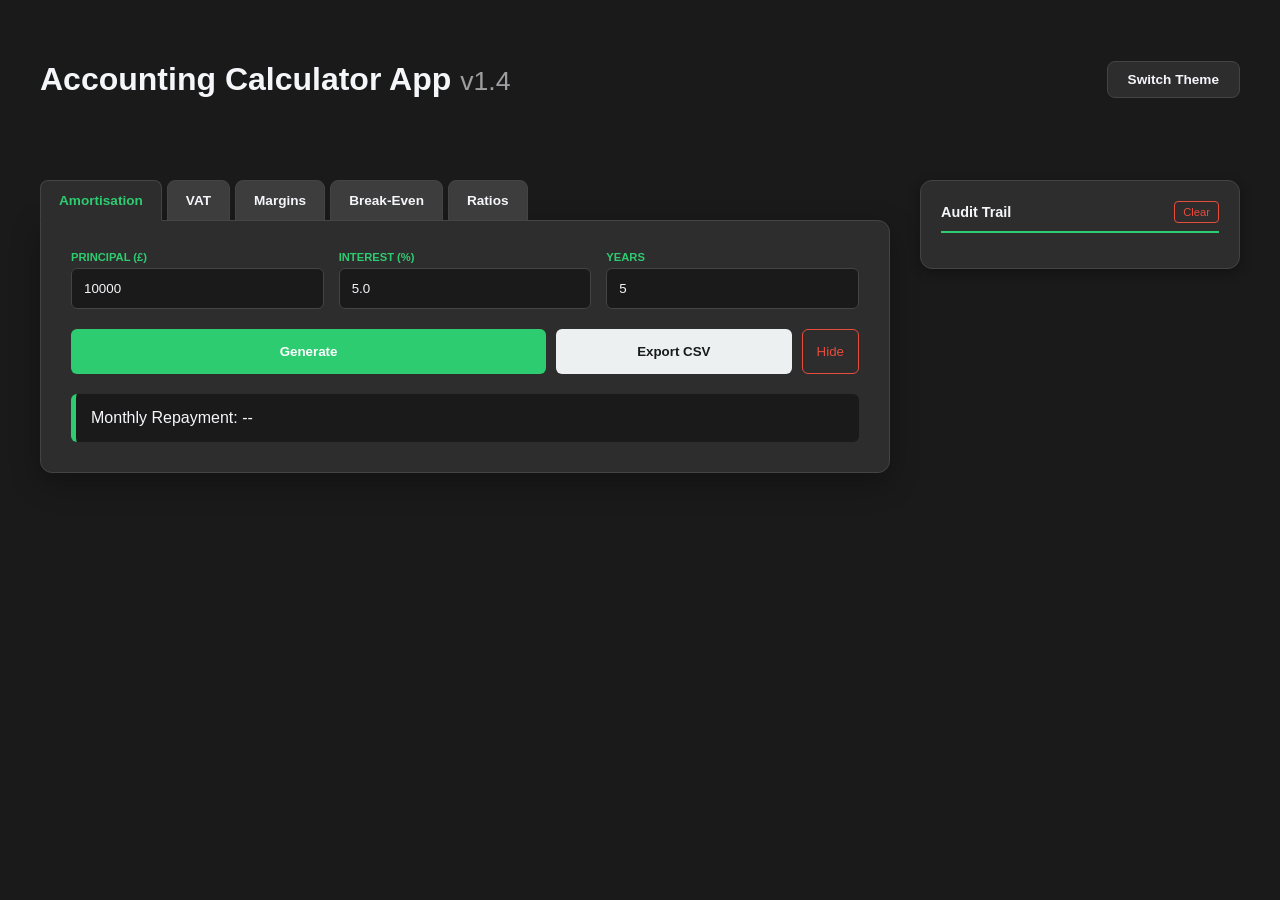
==== commit c2eb0d74: "revert audit button change" ====
--- a/index.html
+++ b/index.html
@@ -180,7 +180,10 @@
 
         <div class="sidebar">
             <aside class="audit-trail">
-                <div class="trail-header"><h3>Audit Trail</h3><button id="btn-clear-history">Clear</button></div>
+                <div class="trail-header">
+                    <h3 style="margin:0; font-size:0.9rem;">Audit Trail</h3>
+                    <button id="btn-clear-history" style="font-size:0.7rem; padding:4px 8px; background:none; border:1px solid #e74c3c; color:#e74c3c; border-radius:4px; cursor:pointer;">Clear</button>
+                </div>
                 <ul id="history-list"></ul>
             </aside>
         </div>
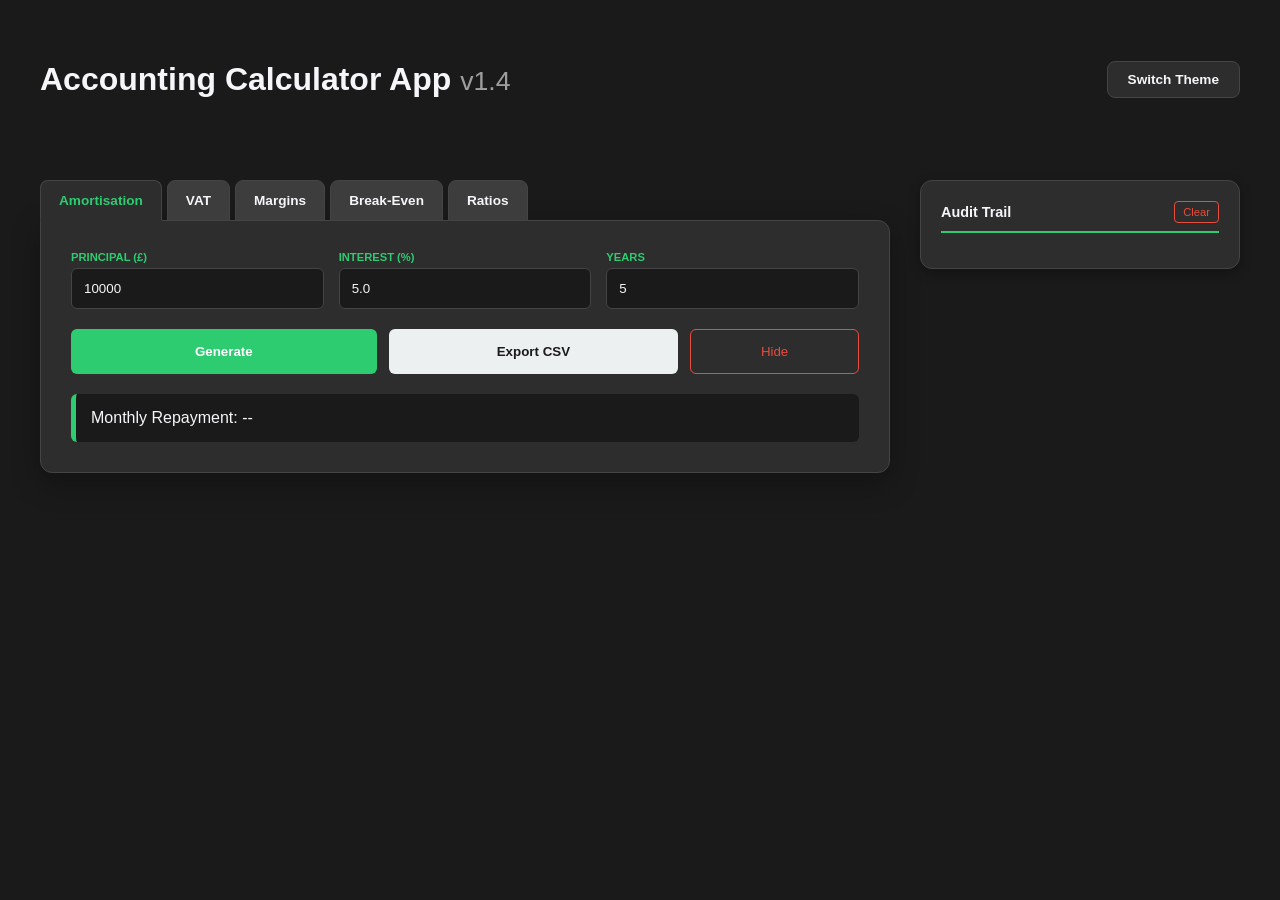
==== commit aea0f909: "button styling" ====
--- a/index.html
+++ b/index.html
@@ -82,13 +82,26 @@
             border-radius: 6px; background: var(--bg); color: var(--text); box-sizing: border-box;
         }
 
-        .button-group { display: flex; gap: 10px; margin-top: 10px; }
+        button.download-btn { 
+            flex: 2; 
+            background: #3498db; 
+            color: white; 
+            border: none; 
+            border-radius: 6px; 
+            font-weight: 700; 
+            cursor: pointer;
+            transition: background 0.2s;
+        }
+
+        button.download-btn:hover { background: #2980b9; }
+
+        .button-group { display: flex; gap: 12px; margin-top: 15px; }
         button.main-btn {
             flex: 2; padding: 14px; background: var(--accent); color: white;
             border: none; border-radius: 6px; font-weight: 700; cursor: pointer;
         }
-        button.download-btn { flex: 1; background: var(--primary); color: var(--bg); border: none; border-radius: 6px; font-weight: 700; cursor: pointer; }
-        button.clear-btn { padding: 14px; background: transparent; border: 1px solid #e74c3c; color: #e74c3c; border-radius: 6px; cursor: pointer; }
+        button.download-btn { flex: 2; background: var(--primary); color: var(--bg); border: none; border-radius: 6px; font-weight: 700; cursor: pointer; }
+        button.clear-btn { flex: 1; padding: 14px; background: transparent; border: 1px solid #e74c3c; color: #e74c3c; border-radius: 6px; cursor: pointer; }
 
         .result-summary {
             margin-top: 20px; padding: 15px; background: var(--bg);
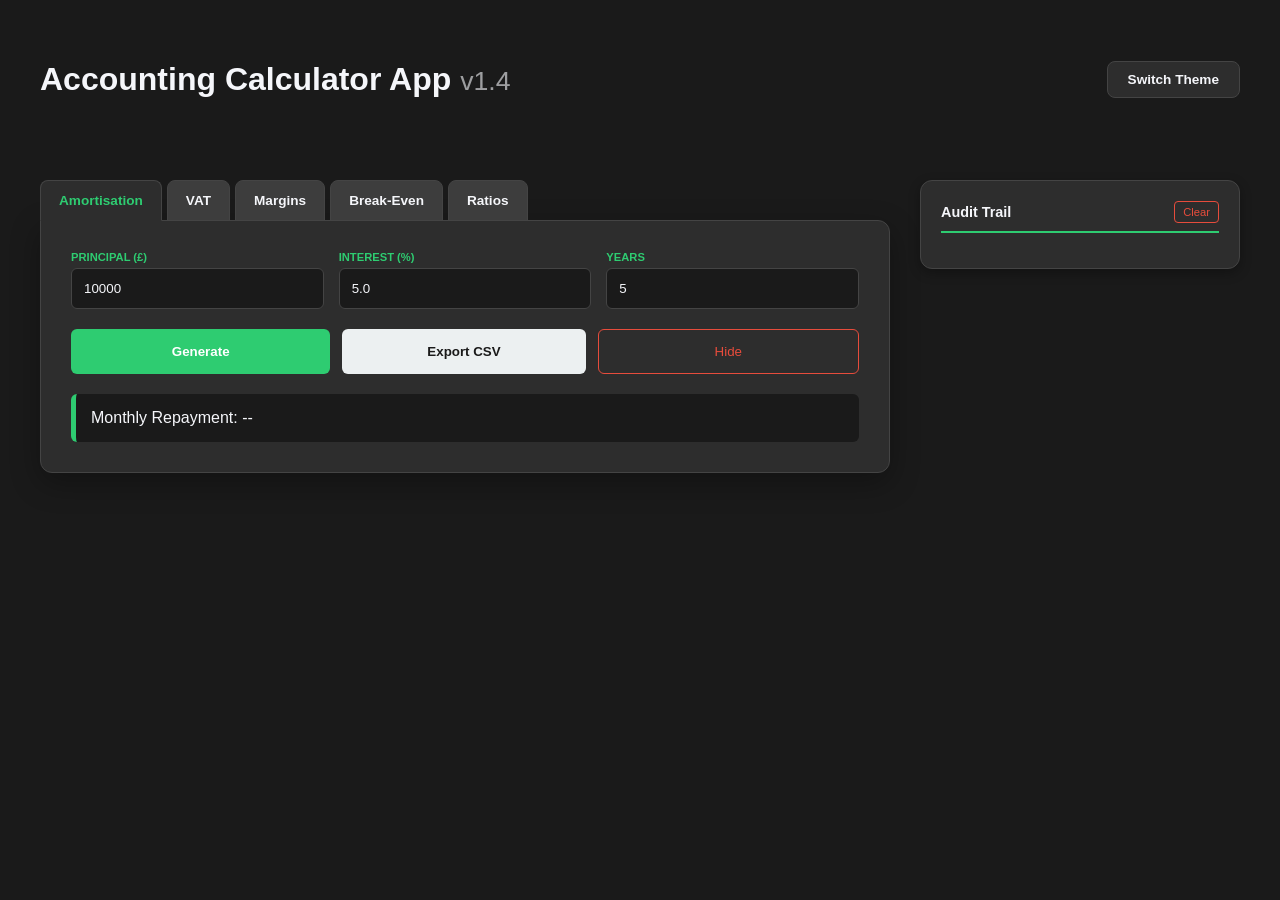
==== commit 284441fe: "change button ratio" ====
--- a/index.html
+++ b/index.html
@@ -97,10 +97,10 @@
 
         .button-group { display: flex; gap: 12px; margin-top: 15px; }
         button.main-btn {
-            flex: 2; padding: 14px; background: var(--accent); color: white;
+            flex: 1; padding: 14px; background: var(--accent); color: white;
             border: none; border-radius: 6px; font-weight: 700; cursor: pointer;
         }
-        button.download-btn { flex: 2; background: var(--primary); color: var(--bg); border: none; border-radius: 6px; font-weight: 700; cursor: pointer; }
+        button.download-btn { flex: 1; background: var(--primary); color: var(--bg); border: none; border-radius: 6px; font-weight: 700; cursor: pointer; }
         button.clear-btn { flex: 1; padding: 14px; background: transparent; border: 1px solid #e74c3c; color: #e74c3c; border-radius: 6px; cursor: pointer; }
 
         .result-summary {
